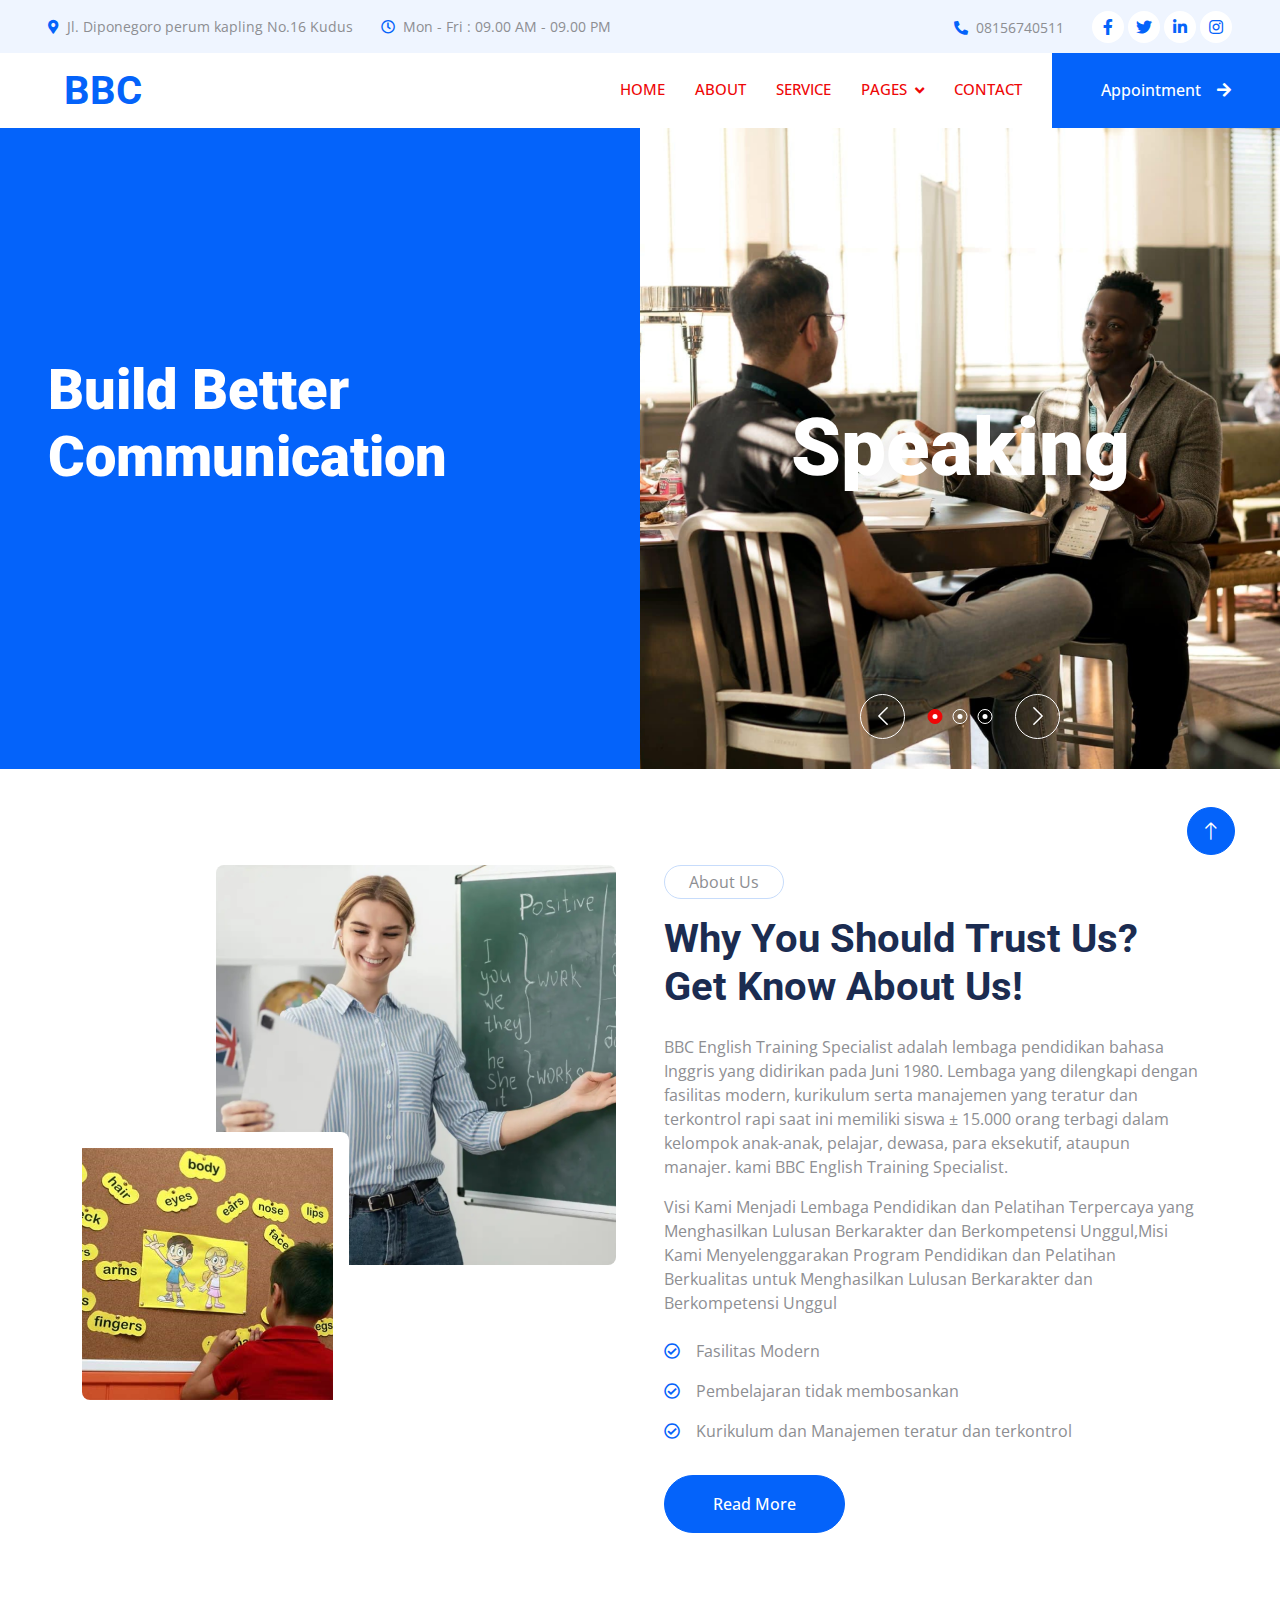
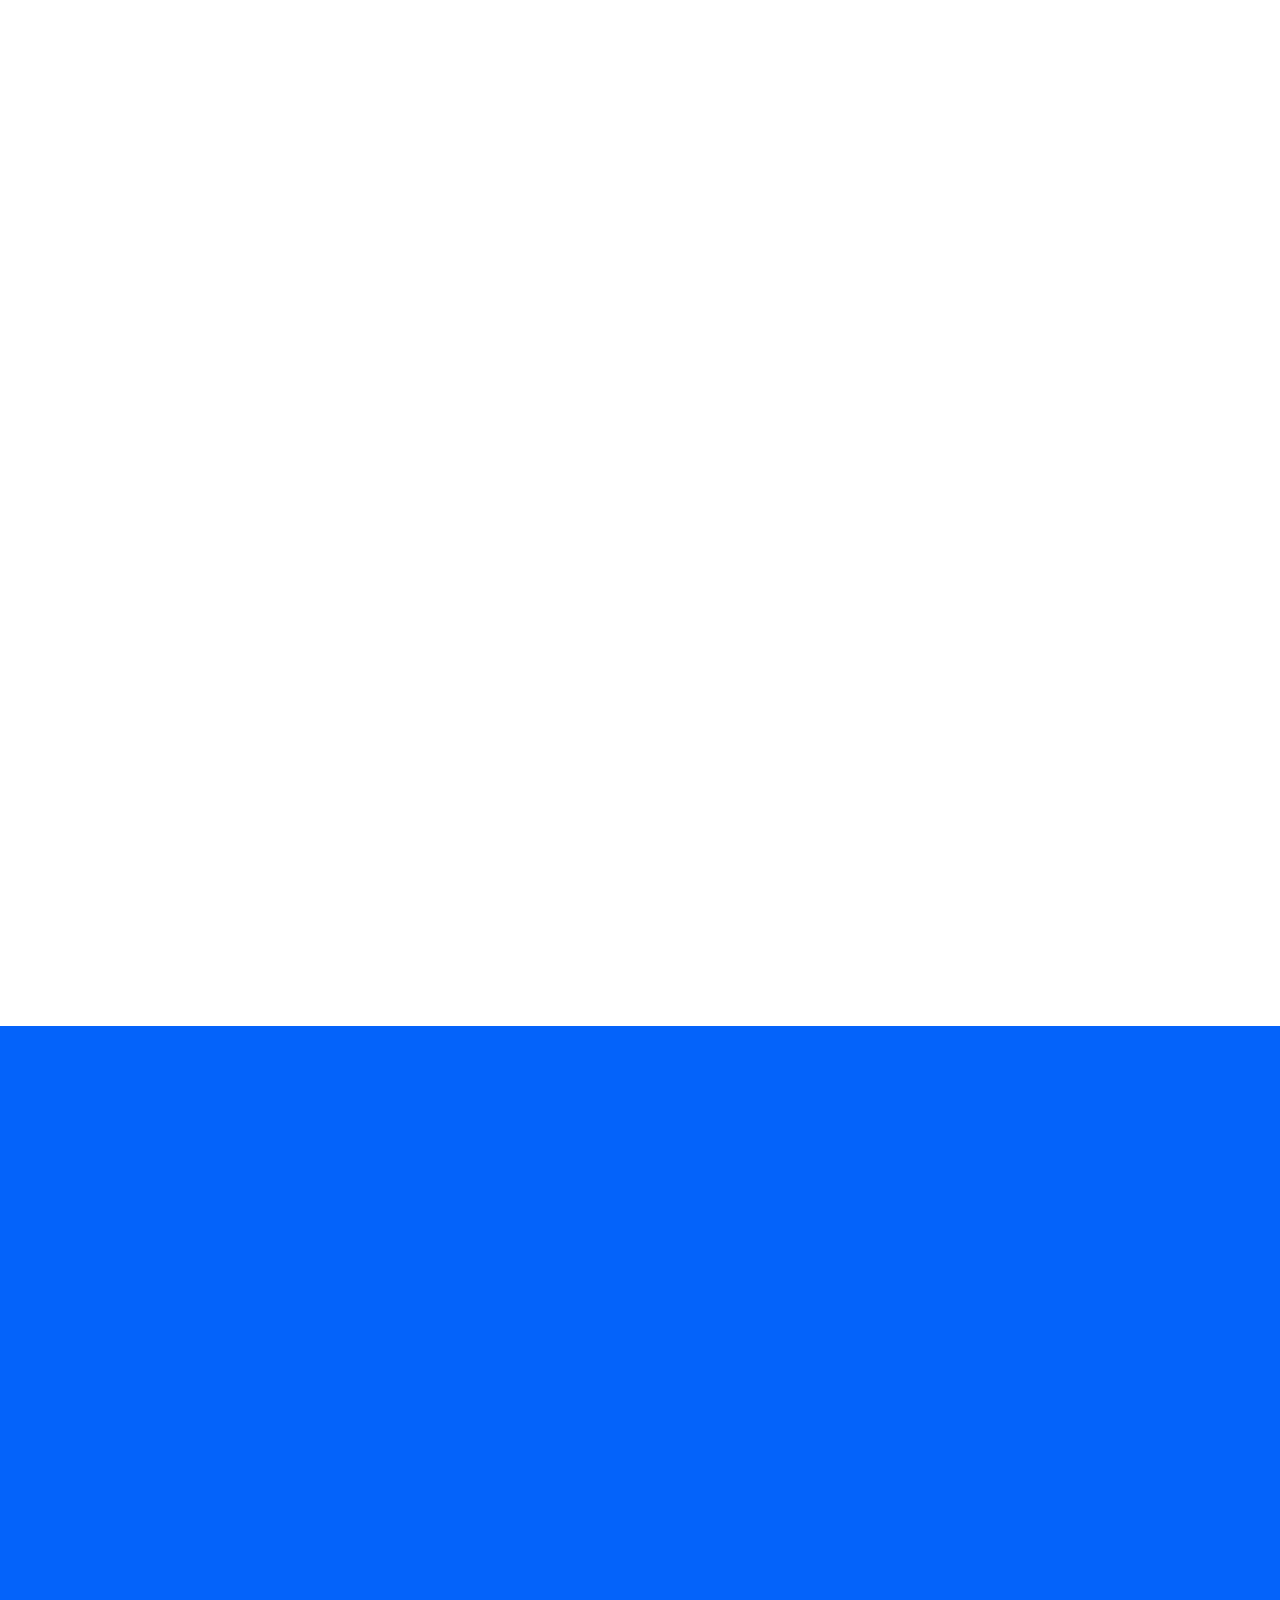
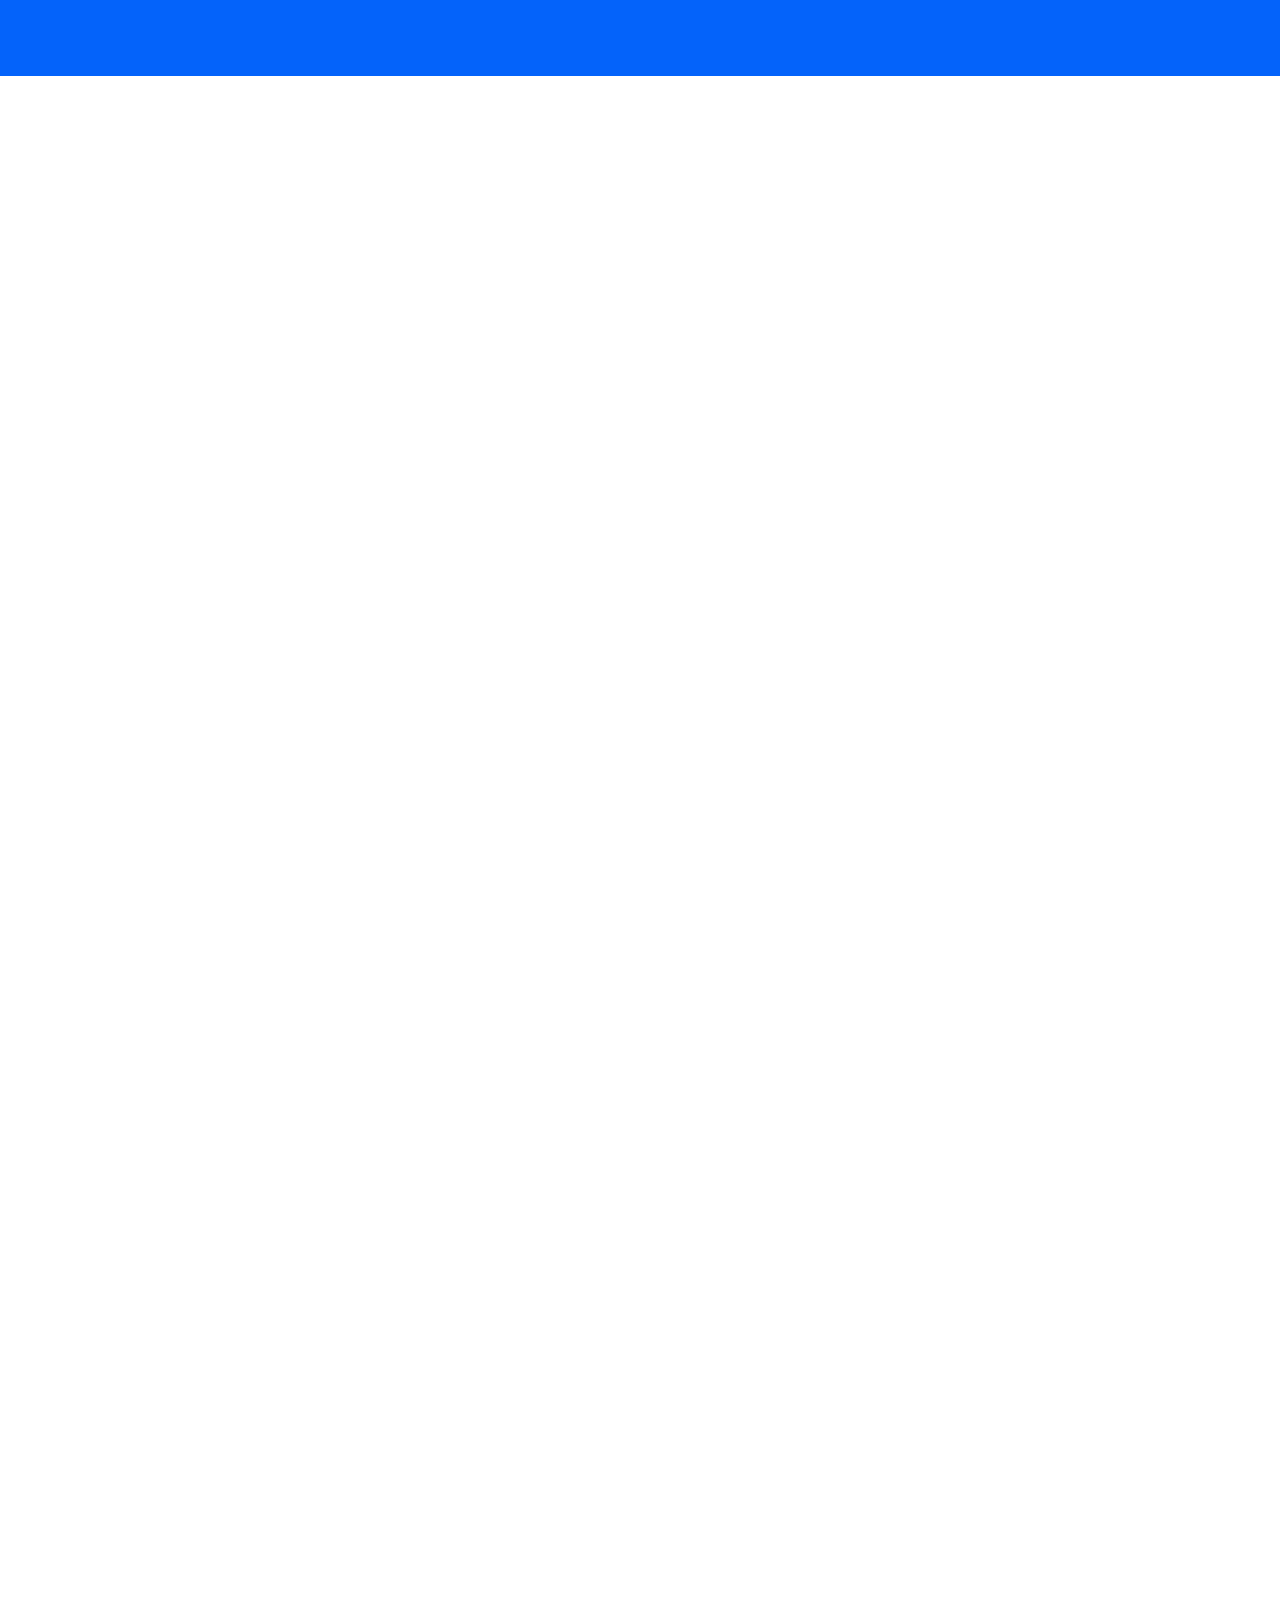
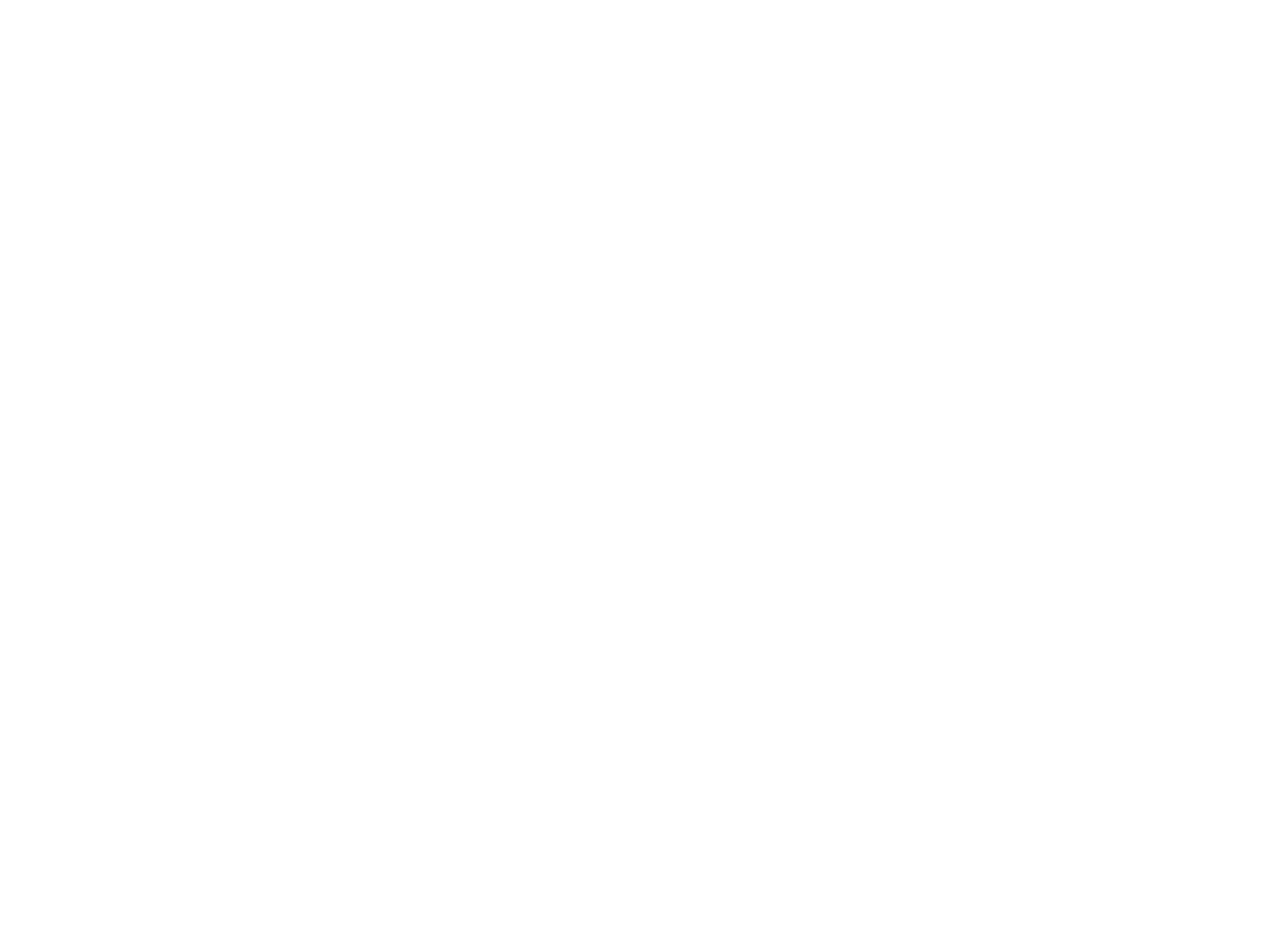
==== bbc_web/index.html @ 3f0baf7c "First commit" ====
<!DOCTYPE html>
<html lang="en">

<head>
    <meta charset="utf-8">
    <title>Klinik - Clinic Website Template</title>
    <meta content="width=device-width, initial-scale=1.0" name="viewport">
    <meta content="" name="keywords">
    <meta content="" name="description">

    <!-- Favicon -->
    <link href="img/favicon.ico" rel="icon">

    <!-- Google Web Fonts -->
    <link rel="preconnect" href="https://fonts.googleapis.com">
    <link rel="preconnect" href="https://fonts.gstatic.com" crossorigin>
    <link href="https://fonts.googleapis.com/css2?family=Open+Sans:wght@400;500&family=Roboto:wght@500;700;900&display=swap" rel="stylesheet"> 

    <!-- Icon Font Stylesheet -->
    <link href="https://cdnjs.cloudflare.com/ajax/libs/font-awesome/5.10.0/css/all.min.css" rel="stylesheet">
    <link href="https://cdn.jsdelivr.net/npm/bootstrap-icons@1.4.1/font/bootstrap-icons.css" rel="stylesheet">

    <!-- Libraries Stylesheet -->
    <link href="lib/animate/animate.min.css" rel="stylesheet">
    <link href="lib/owlcarousel/assets/owl.carousel.min.css" rel="stylesheet">
    <link href="lib/tempusdominus/css/tempusdominus-bootstrap-4.min.css" rel="stylesheet" />

    <!-- Customized Bootstrap Stylesheet -->
    <link href="css/bootstrap.min.css" rel="stylesheet">

    <!-- Template Stylesheet -->
    <link href="css/style.css" rel="stylesheet">
</head>

<body>
    <!-- Spinner Start -->
    <div id="spinner" class="show bg-white position-fixed translate-middle w-100 vh-100 top-50 start-50 d-flex align-items-center justify-content-center">
        <div class="spinner-grow text-primary" style="width: 3rem; height: 3rem;" role="status">
            <span class="sr-only">Loading...</span>
        </div>
    </div>
    <!-- Spinner End -->


    <!-- Topbar Start -->
    <div class="container-fluid bg-light p-0 wow fadeIn" data-wow-delay="0.1s">
        <div class="row gx-0 d-none d-lg-flex">
            <div class="col-lg-7 px-5 text-start">
                <div class="h-100 d-inline-flex align-items-center py-3 me-4">
                    <small class="fa fa-map-marker-alt text-primary me-2"></small>
                    <small>Jl. Diponegoro perum kapling No.16 Kudus</small>
                </div>
                <div class="h-100 d-inline-flex align-items-center py-3">
                    <small class="far fa-clock text-primary me-2"></small>
                    <small>Mon - Fri : 09.00 AM - 09.00 PM</small>
                </div>
            </div>
            <div class="col-lg-5 px-5 text-end">
                <div class="h-100 d-inline-flex align-items-center py-3 me-4">
                    <small class="fa fa-phone-alt text-primary me-2"></small>
                    <small>08156740511</small>
                </div>
                <div class="h-100 d-inline-flex align-items-center">
                    <a class="btn btn-sm-square rounded-circle bg-white text-primary me-1" href=""><i class="fab fa-facebook-f"></i></a>
                    <a class="btn btn-sm-square rounded-circle bg-white text-primary me-1" href=""><i class="fab fa-twitter"></i></a>
                    <a class="btn btn-sm-square rounded-circle bg-white text-primary me-1" href=""><i class="fab fa-linkedin-in"></i></a>
                    <a class="btn btn-sm-square rounded-circle bg-white text-primary me-0" href=""><i class="fab fa-instagram"></i></a>
                </div>
            </div>
        </div>
    </div>
    <!-- Topbar End -->


    <!-- Navbar Start -->
    <nav class="navbar navbar-expand-lg bg-white navbar-light sticky-top p-0 wow fadeIn" data-wow-delay="0.1s">
        <a href="index.html" class="navbar-brand d-flex align-items-center px-4 px-lg-5">
            <h1 class="m-0 text-primary"><i class="far fa- me-3"></i>BBC</h1>
        </a>
        <button type="button" class="navbar-toggler me-4" data-bs-toggle="collapse" data-bs-target="#navbarCollapse">
            <span class="navbar-toggler-icon"></span>
        </button>
        <div class="collapse navbar-collapse" id="navbarCollapse">
            <div class="navbar-nav ms-auto p-4 p-lg-0">
                <a href="index.html" class="nav-item nav-link active">Home</a>
                <a href="about.html" class="nav-item nav-link">About</a>
                <a href="service.html" class="nav-item nav-link">Service</a>
                <div class="nav-item dropdown">
                    <a href="#" class="nav-link dropdown-toggle" data-bs-toggle="dropdown">Pages</a>
                    <div class="dropdown-menu rounded-0 rounded-bottom m-0">
                        <a href="404.html" class="dropdown-item">Anak 7-10 Tahun</a>
                        <a href="404.html" class="dropdown-item">Bahasa Inggris Remaja</a>
                        <a href="404.html" class="dropdown-item">Kelas Percakapan</a>
                        <a href="404.html" class="dropdown-item">Toefl Prediction</a>
                        <a href="404.html" class="dropdown-item">Program Sekolah</a>
                        <a href="404.html" class="dropdown-item">Program Korporat</a>
                    </div>
                </div>
                <a href="contact.html" class="nav-item nav-link">Contact</a>
            </div>
            <a href="" class="btn btn-primary rounded-0 py-4 px-lg-5 d-none d-lg-block">Appointment<i class="fa fa-arrow-right ms-3"></i></a>
        </div>
    </nav>
    <!-- Navbar End -->


    <!-- Header Start -->
    <div class="container-fluid header bg-primary p-0 mb-5">
        <div class="row g-0 align-items-center flex-column-reverse flex-lg-row">
            <div class="col-lg-6 p-5 wow fadeIn" data-wow-delay="0.1s">
                <h1 class="display-4 text-white mb-5">Build Better Communication</h1>
                <div class="row g-4">
                    <div class="col-sm-4">
                        <!-- <div class="border-start border-light ps-4">
                            <h2 class="text-white mb-1" data-toggle="counter-up">123</h2>
                            <p class="text-light mb-0">Expert Doctors</p>
                        </div>
                    </div>
                    <div class="col-sm-4">
                        <div class="border-start border-light ps-4">
                            <h2 class="text-white mb-1" data-toggle="counter-up">1234</h2>
                            <p class="text-light mb-0">Medical Stuff</p>
                        </div>
                    </div>
                    <div class="col-sm-4">
                        <div class="border-start border-light ps-4">
                            <h2 class="text-white mb-1" data-toggle="counter-up">12345</h2>
                            <p class="text-light mb-0">Total Patients</p>
                        </div> -->
                    </div>
                </div>
            </div>
            <div class="col-lg-6 wow fadeIn" data-wow-delay="0.5s">
                <div class="owl-carousel header-carousel">
                    <div class="owl-carousel-item position-relative">
                        <img class="img-fluid" src="img/convertation 1.png" alt="">
                        <div class="owl-carousel-text">
                            <h1 class="display-1 text-white mb-0">Speaking</h1>
                        </div>
                    </div>
                    <div class="owl-carousel-item position-relative">
                        <img class="img-fluid" src="img/listening 1.png" alt="">
                        <div class="owl-carousel-text">
                            <h1 class="display-1 text-white mb-0">Listening</h1>
                        </div>
                    </div>
                    <div class="owl-carousel-item position-relative">
                        <img class="img-fluid" src="img/carousel-3.jpg" alt="">
                        <div class="owl-carousel-text">
                            <h1 class="display-1 text-white mb-0">Pulmonary</h1>
                        </div>
                    </div>
                </div>
            </div>
        </div>
    </div>
    <!-- Header End -->


    <!-- About Start -->
    <div class="container-xxl py-5">
        <div class="container">
            <div class="row g-5">
                <div class="col-lg-6 wow fadeIn" data-wow-delay="0.1s">
                    <div class="d-flex flex-column">
                        <img class="img-fluid rounded w-75 align-self-end" src="img/tentang 11.png" alt="">
                        <img class="img-fluid rounded w-50 bg-white pt-3 pe-3" src="img/tentang 2.png" alt="" style="margin-top: -25%;">
                    </div>
                </div>
                <div class="col-lg-6 wow fadeIn" data-wow-delay="0.5s">
                    <p class="d-inline-block border rounded-pill py-1 px-4">About Us</p>
                    <h1 class="mb-4">Why You Should Trust Us? Get Know About Us!</h1>
                    <p>BBC English Training Specialist adalah lembaga pendidikan bahasa Inggris yang didirikan pada Juni 1980.
                        Lembaga yang dilengkapi dengan fasilitas modern, kurikulum serta manajemen yang teratur dan terkontrol rapi saat ini memiliki siswa ± 15.000 orang terbagi dalam kelompok anak-anak, pelajar, dewasa, para eksekutif, ataupun manajer. kami BBC English Training Specialist.</p>
                    <p class="mb-4">Visi Kami
                        Menjadi Lembaga Pendidikan dan Pelatihan Terpercaya yang Menghasilkan Lulusan Berkarakter dan Berkompetensi Unggul,Misi Kami
                        Menyelenggarakan Program Pendidikan dan Pelatihan Berkualitas untuk Menghasilkan Lulusan Berkarakter dan Berkompetensi Unggul</p>
                    <p><i class="far fa-check-circle text-primary me-3"></i>Fasilitas Modern</p>
                    <p><i class="far fa-check-circle text-primary me-3"></i>Pembelajaran tidak membosankan</p>
                    <p><i class="far fa-check-circle text-primary me-3"></i>Kurikulum dan Manajemen teratur dan terkontrol</p>
                    <a class="btn btn-primary rounded-pill py-3 px-5 mt-3" href="">Read More</a>
                </div>
            </div>
        </div>
    </div>
    <!-- About End -->


    <!-- Service Start -->
    <div class="container-xxl py-5">
        <div class="container">
            <div class="text-center mx-auto mb-5 wow fadeInUp" data-wow-delay="0.1s" style="max-width: 600px;">
                <p class="d-inline-block border rounded-pill py-1 px-4">Services</p>
                <h1>Health Care Solutions</h1>
            </div>
            <div class="row g-4">
                <div class="col-lg-4 col-md-6 wow fadeInUp" data-wow-delay="0.1s">
                    <div class="service-item bg-light rounded h-100 p-5">
                        <div class="d-inline-flex align-items-center justify-content-center bg-white rounded-circle mb-4" style="width: 65px; height: 65px;">
                            <i class="fa fa-heartbeat text-primary fs-4"></i>
                        </div>
                        <h4 class="mb-3">Cardiology</h4>
                        <p class="mb-4">Erat ipsum justo amet duo et elitr dolor, est duo duo eos lorem sed diam stet diam sed stet.</p>
                        <a class="btn" href=""><i class="fa fa-plus text-primary me-3"></i>Read More</a>
                    </div>
                </div>
                <div class="col-lg-4 col-md-6 wow fadeInUp" data-wow-delay="0.3s">
                    <div class="service-item bg-light rounded h-100 p-5">
                        <div class="d-inline-flex align-items-center justify-content-center bg-white rounded-circle mb-4" style="width: 65px; height: 65px;">
                            <i class="fa fa-x-ray text-primary fs-4"></i>
                        </div>
                        <h4 class="mb-3">Pulmonary</h4>
                        <p class="mb-4">Erat ipsum justo amet duo et elitr dolor, est duo duo eos lorem sed diam stet diam sed stet.</p>
                        <a class="btn" href=""><i class="fa fa-plus text-primary me-3"></i>Read More</a>
                    </div>
                </div>
                <div class="col-lg-4 col-md-6 wow fadeInUp" data-wow-delay="0.5s">
                    <div class="service-item bg-light rounded h-100 p-5">
                        <div class="d-inline-flex align-items-center justify-content-center bg-white rounded-circle mb-4" style="width: 65px; height: 65px;">
                            <i class="fa fa-brain text-primary fs-4"></i>
                        </div>
                        <h4 class="mb-3">Neurology</h4>
                        <p class="mb-4">Erat ipsum justo amet duo et elitr dolor, est duo duo eos lorem sed diam stet diam sed stet.</p>
                        <a class="btn" href=""><i class="fa fa-plus text-primary me-3"></i>Read More</a>
                    </div>
                </div>
                <div class="col-lg-4 col-md-6 wow fadeInUp" data-wow-delay="0.1s">
                    <div class="service-item bg-light rounded h-100 p-5">
                        <div class="d-inline-flex align-items-center justify-content-center bg-white rounded-circle mb-4" style="width: 65px; height: 65px;">
                            <i class="fa fa-wheelchair text-primary fs-4"></i>
                        </div>
                        <h4 class="mb-3">Orthopedics</h4>
                        <p class="mb-4">Erat ipsum justo amet duo et elitr dolor, est duo duo eos lorem sed diam stet diam sed stet.</p>
                        <a class="btn" href=""><i class="fa fa-plus text-primary me-3"></i>Read More</a>
                    </div>
                </div>
                <div class="col-lg-4 col-md-6 wow fadeInUp" data-wow-delay="0.3s">
                    <div class="service-item bg-light rounded h-100 p-5">
                        <div class="d-inline-flex align-items-center justify-content-center bg-white rounded-circle mb-4" style="width: 65px; height: 65px;">
                            <i class="fa fa-tooth text-primary fs-4"></i>
                        </div>
                        <h4 class="mb-3">Dental Surgery</h4>
                        <p class="mb-4">Erat ipsum justo amet duo et elitr dolor, est duo duo eos lorem sed diam stet diam sed stet.</p>
                        <a class="btn" href=""><i class="fa fa-plus text-primary me-3"></i>Read More</a>
                    </div>
                </div>
                <div class="col-lg-4 col-md-6 wow fadeInUp" data-wow-delay="0.5s">
                    <div class="service-item bg-light rounded h-100 p-5">
                        <div class="d-inline-flex align-items-center justify-content-center bg-white rounded-circle mb-4" style="width: 65px; height: 65px;">
                            <i class="fa fa-vials text-primary fs-4"></i>
                        </div>
                        <h4 class="mb-3">Laboratory</h4>
                        <p class="mb-4">Erat ipsum justo amet duo et elitr dolor, est duo duo eos lorem sed diam stet diam sed stet.</p>
                        <a class="btn" href=""><i class="fa fa-plus text-primary me-3"></i>Read More</a>
                    </div>
                </div>
            </div>
        </div>
    </div>
    <!-- Service End -->


    <!-- Feature Start -->
    <div class="container-fluid bg-primary overflow-hidden my-5 px-lg-0">
        <div class="container feature px-lg-0">
            <div class="row g-0 mx-lg-0">
                <div class="col-lg-6 feature-text py-5 wow fadeIn" data-wow-delay="0.1s">
                    <div class="p-lg-5 ps-lg-0">
                        <p class="d-inline-block border rounded-pill text-light py-1 px-4">Features</p>
                        <h1 class="text-white mb-4">Kenapa Harus BBC?</h1>
                        <p class="text-white mb-4 pb-2">Berpengalaman lebih dari 43 tahun
                            Lembaga Kursus pertama terakreditasi (No. 001/SKEP/STS/AKR/BAN-PNF/I/2009)
                            Kurikulum inovatif sesuai perkembangan teknologi
                            Kelas kecil dan privat
                            Guru-guru profesional
                            Bisa belajar offline dan online
                            Suasana belajar nyaman dan menyenangkan
                            Belajar dengan metode E.S.A.
                            Fokus pada pengembangan keterampilan berbahasa Inggris
                            Cabang-cabang di lokasi strategis</p>
                        <div class="row g-4">
                            <div class="col-6">
                                <div class="d-flex align-items-center">
                                    <div class="d-flex flex-shrink-0 align-items-center justify-content-center rounded-circle bg-light" style="width: 55px; height: 55px;">
                                        <i class="fa fa-user-md text-primary"></i>
                                    </div>
                                    <div class="ms-4">
                                        <p class="text-white mb-2">Experience</p>
                                        <h5 class="text-white mb-0">Doctors</h5>
                                    </div>
                                </div>
                            </div>
                            <div class="col-6">
                                <div class="d-flex align-items-center">
                                    <div class="d-flex flex-shrink-0 align-items-center justify-content-center rounded-circle bg-light" style="width: 55px; height: 55px;">
                                        <i class="fa fa-check text-primary"></i>
                                    </div>
                                    <div class="ms-4">
                                        <p class="text-white mb-2">Quality</p>
                                        <h5 class="text-white mb-0">Services</h5>
                                    </div>
                                </div>
                            </div>
                            <div class="col-6">
                                <div class="d-flex align-items-center">
                                    <div class="d-flex flex-shrink-0 align-items-center justify-content-center rounded-circle bg-light" style="width: 55px; height: 55px;">
                                        <i class="fa fa-comment-medical text-primary"></i>
                                    </div>
                                    <div class="ms-4">
                                        <p class="text-white mb-2">Positive</p>
                                        <h5 class="text-white mb-0">Consultation</h5>
                                    </div>
                                </div>
                            </div>
                            <div class="col-6">
                                <div class="d-flex align-items-center">
                                    <div class="d-flex flex-shrink-0 align-items-center justify-content-center rounded-circle bg-light" style="width: 55px; height: 55px;">
                                        <i class="fa fa-headphones text-primary"></i>
                                    </div>
                                    <div class="ms-4">
                                        <p class="text-white mb-2">24 Hours</p>
                                        <h5 class="text-white mb-0">Support</h5>
                                    </div>
                                </div>
                            </div>
                        </div>
                    </div>
                </div>
                <div class="col-lg-6 pe-lg-0 wow fadeIn" data-wow-delay="0.5s" style="min-height: 400px;">
                    <div class="position-relative h-100">
                        <img class="position-absolute img-fluid w-100 h-100" src="img/feature.jpg" style="object-fit: cover;" alt="">
                    </div>
                </div>
            </div>
        </div>
    </div>
    <!-- Feature End -->


    <!-- Team Start -->
    <div class="container-xxl py-5">
        <div class="container">
            <div class="text-center mx-auto mb-5 wow fadeInUp" data-wow-delay="0.1s" style="max-width: 600px;">
                <p class="d-inline-block border rounded-pill py-1 px-4">Doctors</p>
                <h1>Our Experience Doctors</h1>
            </div>
            <div class="row g-4">
                <div class="col-lg-3 col-md-6 wow fadeInUp" data-wow-delay="0.1s">
                    <div class="team-item position-relative rounded overflow-hidden">
                        <div class="overflow-hidden">
                            <img class="img-fluid" src="img/team-1.jpg" alt="">
                        </div>
                        <div class="team-text bg-light text-center p-4">
                            <h5>Doctor Name</h5>
                            <p class="text-primary">Department</p>
                            <div class="team-social text-center">
                                <a class="btn btn-square" href=""><i class="fab fa-facebook-f"></i></a>
                                <a class="btn btn-square" href=""><i class="fab fa-twitter"></i></a>
                                <a class="btn btn-square" href=""><i class="fab fa-instagram"></i></a>
                            </div>
                        </div>
                    </div>
                </div>
                <div class="col-lg-3 col-md-6 wow fadeInUp" data-wow-delay="0.3s">
                    <div class="team-item position-relative rounded overflow-hidden">
                        <div class="overflow-hidden">
                            <img class="img-fluid" src="img/team-2.jpg" alt="">
                        </div>
                        <div class="team-text bg-light text-center p-4">
                            <h5>Doctor Name</h5>
                            <p class="text-primary">Department</p>
                            <div class="team-social text-center">
                                <a class="btn btn-square" href=""><i class="fab fa-facebook-f"></i></a>
                                <a class="btn btn-square" href=""><i class="fab fa-twitter"></i></a>
                                <a class="btn btn-square" href=""><i class="fab fa-instagram"></i></a>
                            </div>
                        </div>
                    </div>
                </div>
                <div class="col-lg-3 col-md-6 wow fadeInUp" data-wow-delay="0.5s">
                    <div class="team-item position-relative rounded overflow-hidden">
                        <div class="overflow-hidden">
                            <img class="img-fluid" src="img/team-3.jpg" alt="">
                        </div>
                        <div class="team-text bg-light text-center p-4">
                            <h5>Doctor Name</h5>
                            <p class="text-primary">Department</p>
                            <div class="team-social text-center">
                                <a class="btn btn-square" href=""><i class="fab fa-facebook-f"></i></a>
                                <a class="btn btn-square" href=""><i class="fab fa-twitter"></i></a>
                                <a class="btn btn-square" href=""><i class="fab fa-instagram"></i></a>
                            </div>
                        </div>
                    </div>
                </div>
                <div class="col-lg-3 col-md-6 wow fadeInUp" data-wow-delay="0.7s">
                    <div class="team-item position-relative rounded overflow-hidden">
                        <div class="overflow-hidden">
                            <img class="img-fluid" src="img/team-4.jpg" alt="">
                        </div>
                        <div class="team-text bg-light text-center p-4">
                            <h5>Doctor Name</h5>
                            <p class="text-primary">Department</p>
                            <div class="team-social text-center">
                                <a class="btn btn-square" href=""><i class="fab fa-facebook-f"></i></a>
                                <a class="btn btn-square" href=""><i class="fab fa-twitter"></i></a>
                                <a class="btn btn-square" href=""><i class="fab fa-instagram"></i></a>
                            </div>
                        </div>
                    </div>
                </div>
            </div>
        </div>
    </div>
    <!-- Team End -->


    <!-- Appointment Start -->
    <div class="container-xxl py-5">    
        <div class="container">
            <div class="row g-5">
                <div class="col-lg-6 wow fadeInUp" data-wow-delay="0.1s">
                    <p class="d-inline-block border rounded-pill py-1 px-4">Appointment</p>
                    <h1 class="mb-4">Make An Appointment To Visit Our Doctor</h1>
                    <p class="mb-4">Tempor erat elitr rebum at clita. Diam dolor diam ipsum sit. Aliqu diam amet diam et eos. Clita erat ipsum et lorem et sit, sed stet lorem sit clita duo justo magna dolore erat amet</p>
                    <div class="bg-light rounded d-flex align-items-center p-5 mb-4">
                        <div class="d-flex flex-shrink-0 align-items-center justify-content-center rounded-circle bg-white" style="width: 55px; height: 55px;">
                            <i class="fa fa-phone-alt text-primary"></i>
                        </div>
                        <div class="ms-4">
                            <p class="mb-2">Call Us Now</p>
                            <h5 class="mb-0">+012 345 6789</h5>
                        </div>
                    </div>
                    <div class="bg-light rounded d-flex align-items-center p-5">
                        <div class="d-flex flex-shrink-0 align-items-center justify-content-center rounded-circle bg-white" style="width: 55px; height: 55px;">
                            <i class="fa fa-envelope-open text-primary"></i>
                        </div>
                        <div class="ms-4">
                            <p class="mb-2">Mail Us Now</p>
                            <h5 class="mb-0">info@example.com</h5>
                        </div>
                    </div>
                </div>
                <div class="col-lg-6 wow fadeInUp" data-wow-delay="0.5s">
                    <div class="bg-light rounded h-100 d-flex align-items-center p-5">
                        <form>
                            <div class="row g-3">
                                <div class="col-12 col-sm-6">
                                    <input type="text" class="form-control border-0" placeholder="Your Name" style="height: 55px;">
                                </div>
                                <div class="col-12 col-sm-6">
                                    <input type="email" class="form-control border-0" placeholder="Your Email" style="height: 55px;">
                                </div>
                                <div class="col-12 col-sm-6">
                                    <input type="text" class="form-control border-0" placeholder="Your Mobile" style="height: 55px;">
                                </div>
                                <div class="col-12 col-sm-6">
                                    <select class="form-select border-0" style="height: 55px;">
                                        <option selected>Choose Doctor</option>
                                        <option value="1">Doctor 1</option>
                                        <option value="2">Doctor 2</option>
                                        <option value="3">Doctor 3</option>
                                    </select>
                                </div>
                                <div class="col-12 col-sm-6">
                                    <div class="date" id="date" data-target-input="nearest">
                                        <input type="text"
                                            class="form-control border-0 datetimepicker-input"
                                            placeholder="Choose Date" data-target="#date" data-toggle="datetimepicker" style="height: 55px;">
                                    </div>
                                </div>
                                <div class="col-12 col-sm-6">
                                    <div class="time" id="time" data-target-input="nearest">
                                        <input type="text"
                                            class="form-control border-0 datetimepicker-input"
                                            placeholder="Choose Date" data-target="#time" data-toggle="datetimepicker" style="height: 55px;">
                                    </div>
                                </div>
                                <div class="col-12">
                                    <textarea class="form-control border-0" rows="5" placeholder="Describe your problem"></textarea>
                                </div>
                                <div class="col-12">
                                    <button class="btn btn-primary w-100 py-3" type="submit">Book Appointment</button>
                                </div>
                            </div>
                        </form>
                    </div>
                </div>
            </div>
        </div>
    </div>
    <!-- Appointment End -->


    <!-- Testimonial Start -->
    <div class="container-xxl py-5">
        <div class="container">
            <div class="text-center mx-auto mb-5 wow fadeInUp" data-wow-delay="0.1s" style="max-width: 600px;">
                <p class="d-inline-block border rounded-pill py-1 px-4">Testimonial</p>
                <h1>What Say Our Patients!</h1>
            </div>
            <div class="owl-carousel testimonial-carousel wow fadeInUp" data-wow-delay="0.1s">
                <div class="testimonial-item text-center">
                    <img class="img-fluid bg-light rounded-circle p-2 mx-auto mb-4" src="img/testimonial-1.jpg" style="width: 100px; height: 100px;">
                    <div class="testimonial-text rounded text-center p-4">
                        <p>BBC TOP,setelah mengikuti program English Conversation,Saya merasa lebih confidance untuk berkomunikasi dengan klien luar negeri. Materi yang diajarkan inovatif dan mempermudah slow learner seperti saya untuk cepat paham. Teachernya juga asik,servicenya ramah, sukses teru BBC!</p>
                        <h5 class="mb-1">Susi Susanti</h5>
                        <span class="fst-italic">CEO</span>
                    </div>
                </div>
                <div class="testimonial-item text-center">
                    <img class="img-fluid bg-light rounded-circle p-2 mx-auto mb-4" src="img/testimonial-2.jpg" style="width: 100px; height: 100px;">
                    <div class="testimonial-text rounded text-center p-4">
                        <p>Disini saya dapat mengembangkan keahlian dalam berbahasa inggris. Sering membuat event-event yang keren dengan tujuan menampilkan siswa/i yang berkompeten dalam bahasa Inggris. Semoga BBC selalu terdepan!!!.</p>
                        <h5 class="mb-1">Imam Suaiman</h5>
                        <span class="fst-italic">Mahasiswa</span>
                    </div>
                </div>
                <div class="testimonial-item text-center">
                    <img class="img-fluid bg-light rounded-circle p-2 mx-auto mb-4" src="img/testimonial-3.jpg" style="width: 100px; height: 100px;">
                    <div class="testimonial-text rounded text-center p-4">
                        <p>I think BBC is very good! It makes me more intelligence to speak English. I have been learning here for 5 years, so I feel more confidence when speaking English. The teachers are always be patient to teach me. Cara pengajarannya sangat cocok untuk anak seusia saya. I like studying English in BBC-ETS.</p>
                        <h5 class="mb-1">Patient Name</h5>
                        <span class="fst-italic">Profession</span>
                    </div>
                </div>
            </div>
        </div>
    </div>
    <!-- Testimonial End -->


    <!-- Footer Start -->
    <div class="container-fluid bg-dark text-light footer mt-5 pt-5 wow fadeIn" data-wow-delay="0.1s">
        <div class="container py-5">
            <div class="row g-5">
                <div class="col-lg-3 col-md-6">
                    <h5 class="text-light mb-4">Address</h5>
                    <p class="mb-2"><i class="fa fa-map-marker-alt me-3"></i>123 Street, New York, USA</p>
                    <p class="mb-2"><i class="fa fa-phone-alt me-3"></i>+012 345 67890</p>
                    <p class="mb-2"><i class="fa fa-envelope me-3"></i>info@example.com</p>
                    <div class="d-flex pt-2">
                        <a class="btn btn-outline-light btn-social rounded-circle" href=""><i class="fab fa-twitter"></i></a>
                        <a class="btn btn-outline-light btn-social rounded-circle" href=""><i class="fab fa-facebook-f"></i></a>
                        <a class="btn btn-outline-light btn-social rounded-circle" href=""><i class="fab fa-youtube"></i></a>
                        <a class="btn btn-outline-light btn-social rounded-circle" href=""><i class="fab fa-linkedin-in"></i></a>
                    </div>
                </div>
                <div class="col-lg-3 col-md-6">
                    <h5 class="text-light mb-4">Services</h5>
                    <a class="btn btn-link" href="">Cardiology</a>
                    <a class="btn btn-link" href="">Pulmonary</a>
                    <a class="btn btn-link" href="">Neurology</a>
                    <a class="btn btn-link" href="">Orthopedics</a>
                    <a class="btn btn-link" href="">Laboratory</a>
                </div>
                <div class="col-lg-3 col-md-6">
                    <h5 class="text-light mb-4">Quick Links</h5>
                    <a class="btn btn-link" href="">About Us</a>
                    <a class="btn btn-link" href="">Contact Us</a>
                    <a class="btn btn-link" href="">Our Services</a>
                    <a class="btn btn-link" href="">Terms & Condition</a>
                    <a class="btn btn-link" href="">Support</a>
                </div>
                <div class="col-lg-3 col-md-6">
                    <h5 class="text-light mb-4">Newsletter</h5>
                    <p>Dolor amet sit justo amet elitr clita ipsum elitr est.</p>
                    <div class="position-relative mx-auto" style="max-width: 400px;">
                        <input class="form-control border-0 w-100 py-3 ps-4 pe-5" type="text" placeholder="Your email">
                        <button type="button" class="btn btn-primary py-2 position-absolute top-0 end-0 mt-2 me-2">SignUp</button>
                    </div>
                </div>
            </div>
        </div>
        <div class="container">
            <div class="copyright">
                <div class="row">
                    <div class="col-md-6 text-center text-md-start mb-3 mb-md-0">
                        &copy; <a class="border-bottom" href="#">Your Site Name</a>, All Right Reserved.
                    </div>
                    <div class="col-md-6 text-center text-md-end">
                        <!--/*** This template is free as long as you keep the footer author’s credit link/attribution link/backlink. If you'd like to use the template without the footer author’s credit link/attribution link/backlink, you can purchase the Credit Removal License from "https://htmlcodex.com/credit-removal". Thank you for your support. ***/-->
                        Designed By <a class="border-bottom" href="https://htmlcodex.com">HTML Codex</a>
                    </div>
                </div>
            </div>
        </div>
    </div>
    <!-- Footer End -->


    <!-- Back to Top -->
    <a href="#" class="btn btn-lg btn-primary btn-lg-square rounded-circle back-to-top"><i class="bi bi-arrow-up"></i></a>


    <!-- JavaScript Libraries -->
    <script src="https://code.jquery.com/jquery-3.4.1.min.js"></script>
    <script src="https://cdn.jsdelivr.net/npm/bootstrap@5.0.0/dist/js/bootstrap.bundle.min.js"></script>
    <script src="lib/wow/wow.min.js"></script>
    <script src="lib/easing/easing.min.js"></script>
    <script src="lib/waypoints/waypoints.min.js"></script>
    <script src="lib/counterup/counterup.min.js"></script>
    <script src="lib/owlcarousel/owl.carousel.min.js"></script>
    <script src="lib/tempusdominus/js/moment.min.js"></script>
    <script src="lib/tempusdominus/js/moment-timezone.min.js"></script>
    <script src="lib/tempusdominus/js/tempusdominus-bootstrap-4.min.js"></script>

    <!-- Template Javascript -->
    <script src="js/main.js"></script>
</body>

</html>
---- bbc_web/css/style.css ----
/********** Template CSS **********/
:root {
    --primary: #ee0707;
    --light: #EFF5FF;
    --dark: #ee0707;
}

.fw-medium {
    font-weight: 500 !important;
}

.fw-bold {
    font-weight: 700 !important;
}

.fw-black {
    font-weight: 900 !important;
}

.back-to-top {
    position: fixed;
    display: none;
    right: 45px;
    bottom: 45px;
    z-index: 99;
}


/*** Spinner ***/
#spinner {
    opacity: 0;
    visibility: hidden;
    transition: opacity .5s ease-out, visibility 0s linear .5s;
    z-index: 99999;
}

#spinner.show {
    transition: opacity .5s ease-out, visibility 0s linear 0s;
    visibility: visible;
    opacity: 1;
}


/*** Button ***/
.btn {
    font-weight: 500;
    transition: .5s;
}

.btn.btn-primary,
.btn.btn-secondary {
    color: #FFFFFF;
}

.btn-square {
    width: 38px;
    height: 38px;
}

.btn-sm-square {
    width: 32px;
    height: 32px;
}

.btn-lg-square {
    width: 48px;
    height: 48px;
}

.btn-square,
.btn-sm-square,
.btn-lg-square {
    padding: 0;
    display: flex;
    align-items: center;
    justify-content: center;
    font-weight: normal;
}


/*** Navbar ***/
.navbar .dropdown-toggle::after {
    border: none;
    content: "\f107";
    font-family: "Font Awesome 5 Free";
    font-weight: 900;
    vertical-align: middle;
    margin-left: 8px;
}

.navbar .navbar-nav .nav-link {
    margin-right: 30px;
    padding: 25px 0;
    color: #FFFFFF;
    font-size: 15px;
    font-weight: 500;
    text-transform: uppercase;
    outline: none;
}

.navbar .navbar-nav .nav-link:hover,
.navbar .navbar-nav .nav-link.active {
    color: var(--primary);
}

@media (max-width: 991.98px) {
    .navbar .navbar-nav .nav-link  {
        margin-right: 0;
        padding: 10px 0;
    }

    .navbar .navbar-nav {
        border-top: 1px solid #EEEEEE;
    }
}

.navbar .navbar-brand,
.navbar a.btn {
    height: 75px;
}

.navbar .navbar-nav .nav-link {
    color: var(--dark);
    font-weight: 500;
}

.navbar.sticky-top {
    top: -100px;
    transition: .5s;
}

@media (min-width: 992px) {
    .navbar .nav-item .dropdown-menu {
        display: block;
        border: none;
        margin-top: 0;
        top: 150%;
        opacity: 0;
        visibility: hidden;
        transition: .5s;
    }

    .navbar .nav-item:hover .dropdown-menu {
        top: 100%;
        visibility: visible;
        transition: .5s;
        opacity: 1;
    }
}


/*** Header ***/
.header-carousel .owl-carousel-text {
    position: absolute;
    width: 100%;
    height: 100%;
    padding: 3rem;
    top: 0;
    left: 0;
    display: flex;
    align-items: center;
    justify-content: center;
    text-shadow: 0 0 30px rgba(0, 0, 0, .1);
}

.header-carousel .owl-nav {
    position: absolute;
    width: 200px;
    height: 45px;
    bottom: 30px;
    left: 50%;
    transform: translateX(-50%);
    display: flex;
    justify-content: space-between;
}

.header-carousel .owl-nav .owl-prev,
.header-carousel .owl-nav .owl-next {
    width: 45px;
    height: 45px;
    display: flex;
    align-items: center;
    justify-content: center;
    color: #FFFFFF;
    background: transparent;
    border: 1px solid #FFFFFF;
    border-radius: 45px;
    font-size: 22px;
    transition: .5s;
}

.header-carousel .owl-nav .owl-prev:hover,
.header-carousel .owl-nav .owl-next:hover {
    background: var(--primary);
    border-color: var(--primary);
}

.header-carousel .owl-dots {
    position: absolute;
    height: 45px;
    bottom: 30px;
    left: 50%;
    transform: translateX(-50%);
    display: flex;
    align-items: center;
    justify-content: center;
}

.header-carousel .owl-dot {
    position: relative;
    display: inline-block;
    margin: 0 5px;
    width: 15px;
    height: 15px;
    background: transparent;
    border: 1px solid #FFFFFF;
    border-radius: 15px;
    transition: .5s;
}

.header-carousel .owl-dot::after {
    position: absolute;
    content: "";
    width: 5px;
    height: 5px;
    top: 4px;
    left: 4px;
    background: #FFFFFF;
    border-radius: 5px;
}

.header-carousel .owl-dot.active {
    background: var(--primary);
    border-color: var(--primary);
}

.page-header {
    background: url(../img/header-page.jpg) top center no-repeat;
    background-size: cover;
    text-shadow: 0 0 30px rgba(0, 0, 0, .1);
}

.breadcrumb-item + .breadcrumb-item::before {
    color: var(--light);
}


/*** Service ***/
.service-item {
    transition: .5s;
}

.service-item:hover {
    margin-top: -10px;
    box-shadow: 0 .5rem 1.5rem rgba(0, 0, 0, .08);
}

.service-item .btn {
    width: 40px;
    height: 40px;
    display: inline-flex;
    align-items: center;
    background: #FFFFFF;
    border-radius: 40px;
    white-space: nowrap;
    overflow: hidden;
    transition: .5s;
}

.service-item:hover .btn {
    width: 140px;
}


/*** Feature ***/
@media (min-width: 992px) {
    .container.feature {
        max-width: 100% !important;
    }

    .feature-text  {
        padding-left: calc(((100% - 960px) / 2) + .75rem);
    }
}

@media (min-width: 1200px) {
    .feature-text  {
        padding-left: calc(((100% - 1140px) / 2) + .75rem);
    }
}

@media (min-width: 1400px) {
    .feature-text  {
        padding-left: calc(((100% - 1320px) / 2) + .75rem);
    }
}


/*** Team ***/
.team-item img {
    position: relative;
    top: 0;
    transition: .5s;
}

.team-item:hover img {
    top: -30px;
}

.team-item .team-text {
    position: relative;
    height: 100px;
    transition: .5s;
}

.team-item:hover .team-text {
    margin-top: -60px;
    height: 160px;
}

.team-item .team-text .team-social {
    opacity: 0;
    transition: .5s;
}

.team-item:hover .team-text .team-social {
    opacity: 1;
}

.team-item .team-social .btn {
    display: inline-flex;
    color: var(--primary);
    background: #FFFFFF;
    border-radius: 40px;
}

.team-item .team-social .btn:hover {
    color: #FFFFFF;
    background: var(--primary);
}


/*** Appointment ***/
.bootstrap-datetimepicker-widget.bottom {
    top: auto !important;
}

.bootstrap-datetimepicker-widget .table * {
    border-bottom-width: 0px;
}

.bootstrap-datetimepicker-widget .table th {
    font-weight: 500;
}

.bootstrap-datetimepicker-widget.dropdown-menu {
    padding: 10px;
    border-radius: 2px;
}

.bootstrap-datetimepicker-widget table td.active,
.bootstrap-datetimepicker-widget table td.active:hover {
    background: var(--primary);
}

.bootstrap-datetimepicker-widget table td.today::before {
    border-bottom-color: var(--primary);
}


/*** Testimonial ***/
.testimonial-carousel::before {
    position: absolute;
    content: "";
    top: 0;
    left: 0;
    height: 100%;
    width: 0;
    background: linear-gradient(to right, rgba(255, 255, 255, 1) 0%, rgba(255, 255, 255, 0) 100%);
    z-index: 1;
}

.testimonial-carousel::after {
    position: absolute;
    content: "";
    top: 0;
    right: 0;
    height: 100%;
    width: 0;
    background: linear-gradient(to left, rgba(255, 255, 255, 1) 0%, rgba(255, 255, 255, 0) 100%);
    z-index: 1;
}

@media (min-width: 768px) {
    .testimonial-carousel::before,
    .testimonial-carousel::after {
        width: 200px;
    }
}

@media (min-width: 992px) {
    .testimonial-carousel::before,
    .testimonial-carousel::after {
        width: 300px;
    }
}

.testimonial-carousel .owl-item .testimonial-text {
    background: var(--light);
    transform: scale(.8);
    transition: .5s;
}

.testimonial-carousel .owl-item.center .testimonial-text {
    background: var(--primary);
    transform: scale(1);
}

.testimonial-carousel .owl-item .testimonial-text *,
.testimonial-carousel .owl-item .testimonial-item img {
    transition: .5s;
}

.testimonial-carousel .owl-item.center .testimonial-text * {
    color: var(--light) !important;
}

.testimonial-carousel .owl-item.center .testimonial-item img {
    background: var(--primary) !important;
} 

.testimonial-carousel .owl-nav {
    position: absolute;
    width: 350px;
    top: 15px;
    left: 50%;
    transform: translateX(-50%);
    display: flex;
    justify-content: space-between;
    opacity: 0;
    transition: .5s;
    z-index: 1;
}

.testimonial-carousel:hover .owl-nav {
    width: 300px;
    opacity: 1;
}

.testimonial-carousel .owl-nav .owl-prev,
.testimonial-carousel .owl-nav .owl-next {
    position: relative;
    color: var(--primary);
    font-size: 45px;
    transition: .5s;
}

.testimonial-carousel .owl-nav .owl-prev:hover,
.testimonial-carousel .owl-nav .owl-next:hover {
    color: var(--dark);
}


/*** Footer ***/
.footer .btn.btn-social {
    margin-right: 5px;
    width: 35px;
    height: 35px;
    display: flex;
    align-items: center;
    justify-content: center;
    color: var(--light);
    border: 1px solid #FFFFFF;
    transition: .3s;
}

.footer .btn.btn-social:hover {
    color: var(--primary);
}

.footer .btn.btn-link {
    display: block;
    margin-bottom: 5px;
    padding: 0;
    text-align: left;
    color: #FFFFFF;
    font-size: 15px;
    font-weight: normal;
    text-transform: capitalize;
    transition: .3s;
}

.footer .btn.btn-link::before {
    position: relative;
    content: "\f105";
    font-family: "Font Awesome 5 Free";
    font-weight: 900;
    margin-right: 10px;
}

.footer .btn.btn-link:hover {
    color: var(--primary);
    letter-spacing: 1px;
    box-shadow: none;
}

.footer .copyright {
    padding: 25px 0;
    font-size: 15px;
    border-top: 1px solid rgba(256, 256, 256, .1);
}

.footer .copyright a {
    color: var(--light);
}

.footer .copyright a:hover {
    color: var(--primary);
}
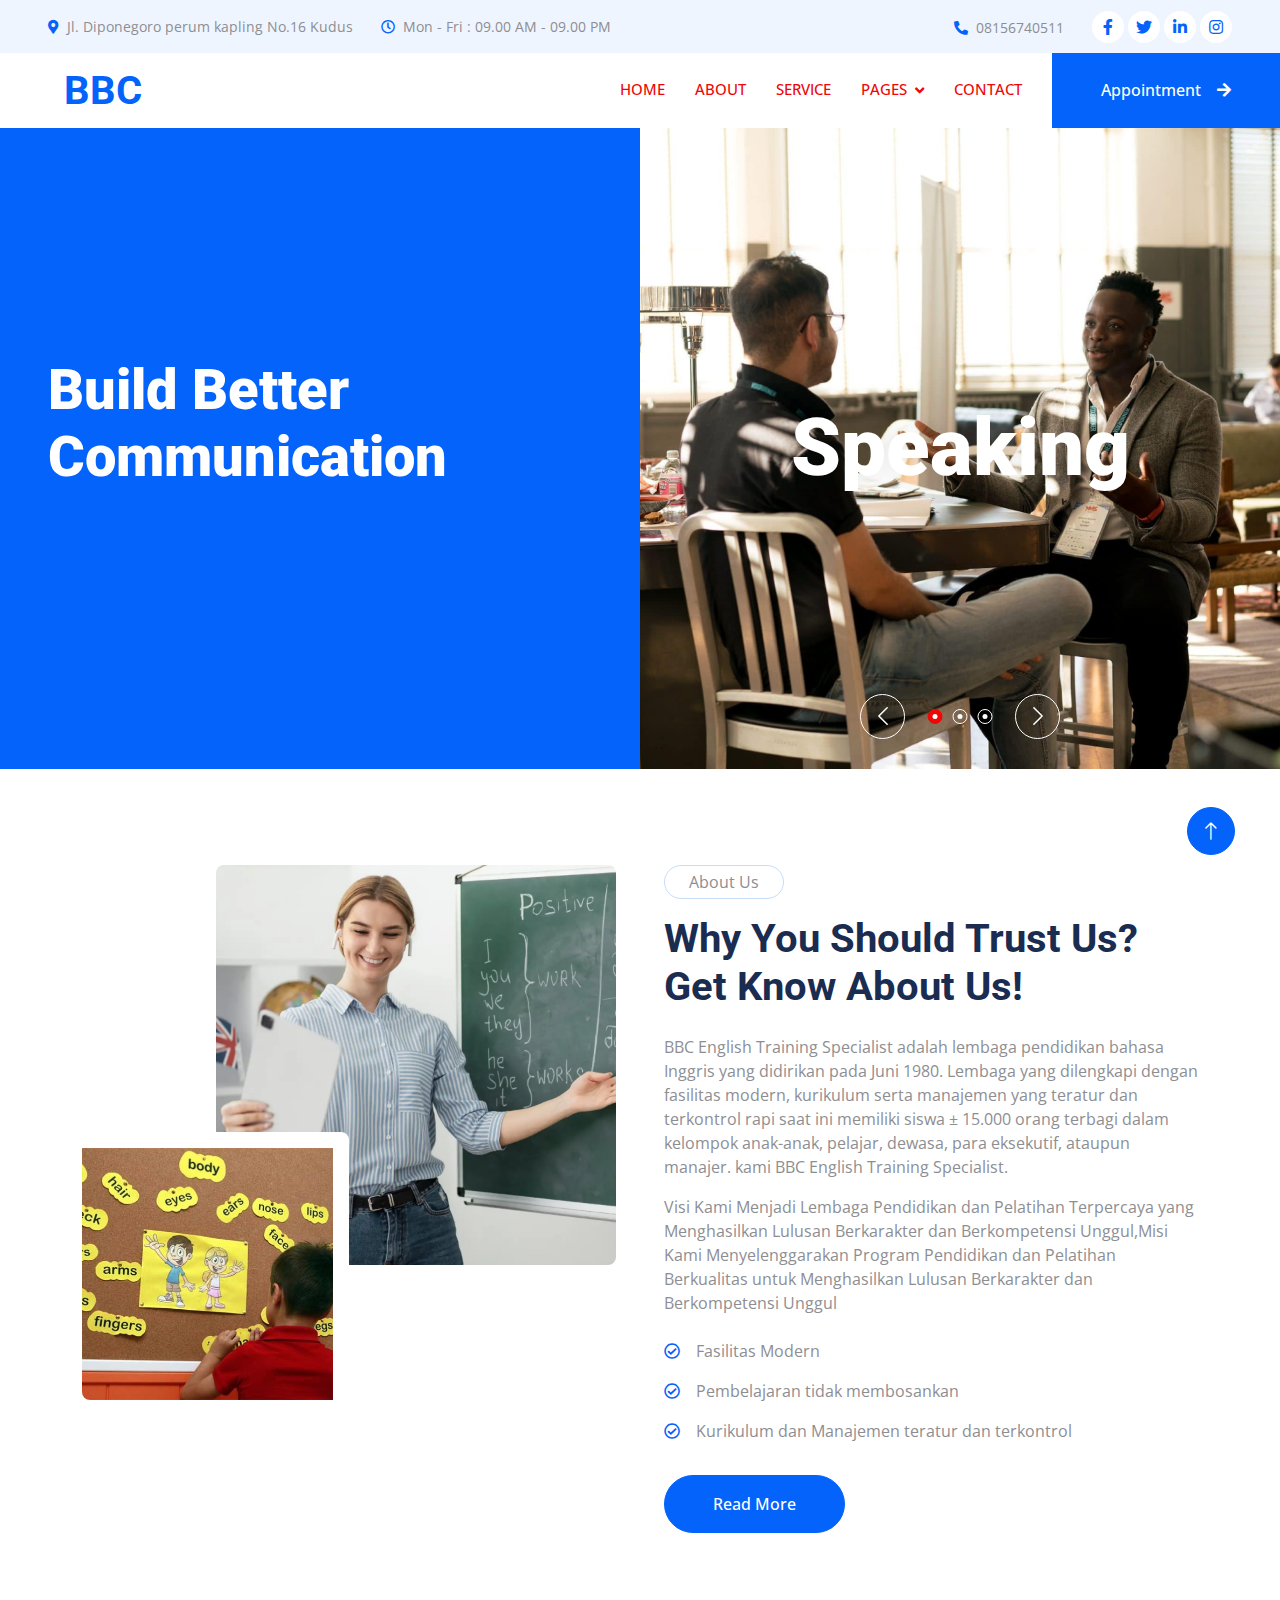
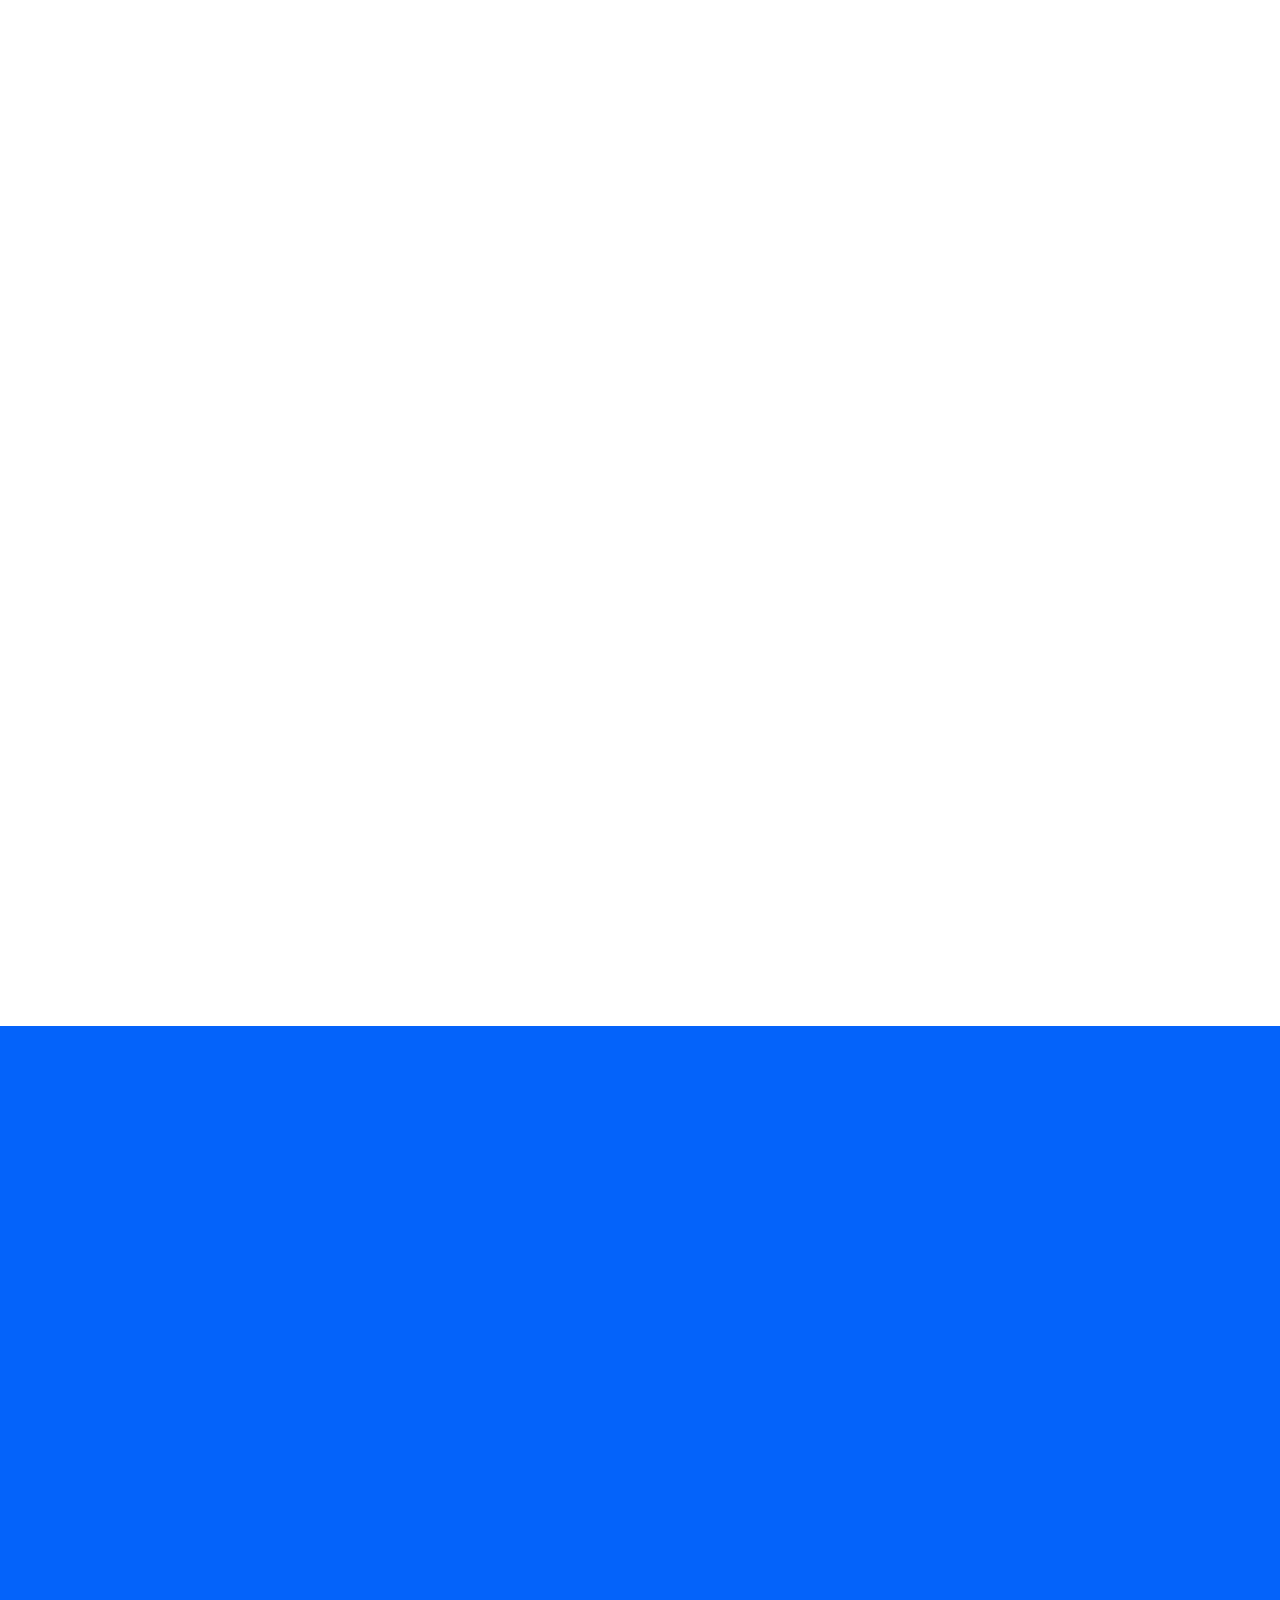
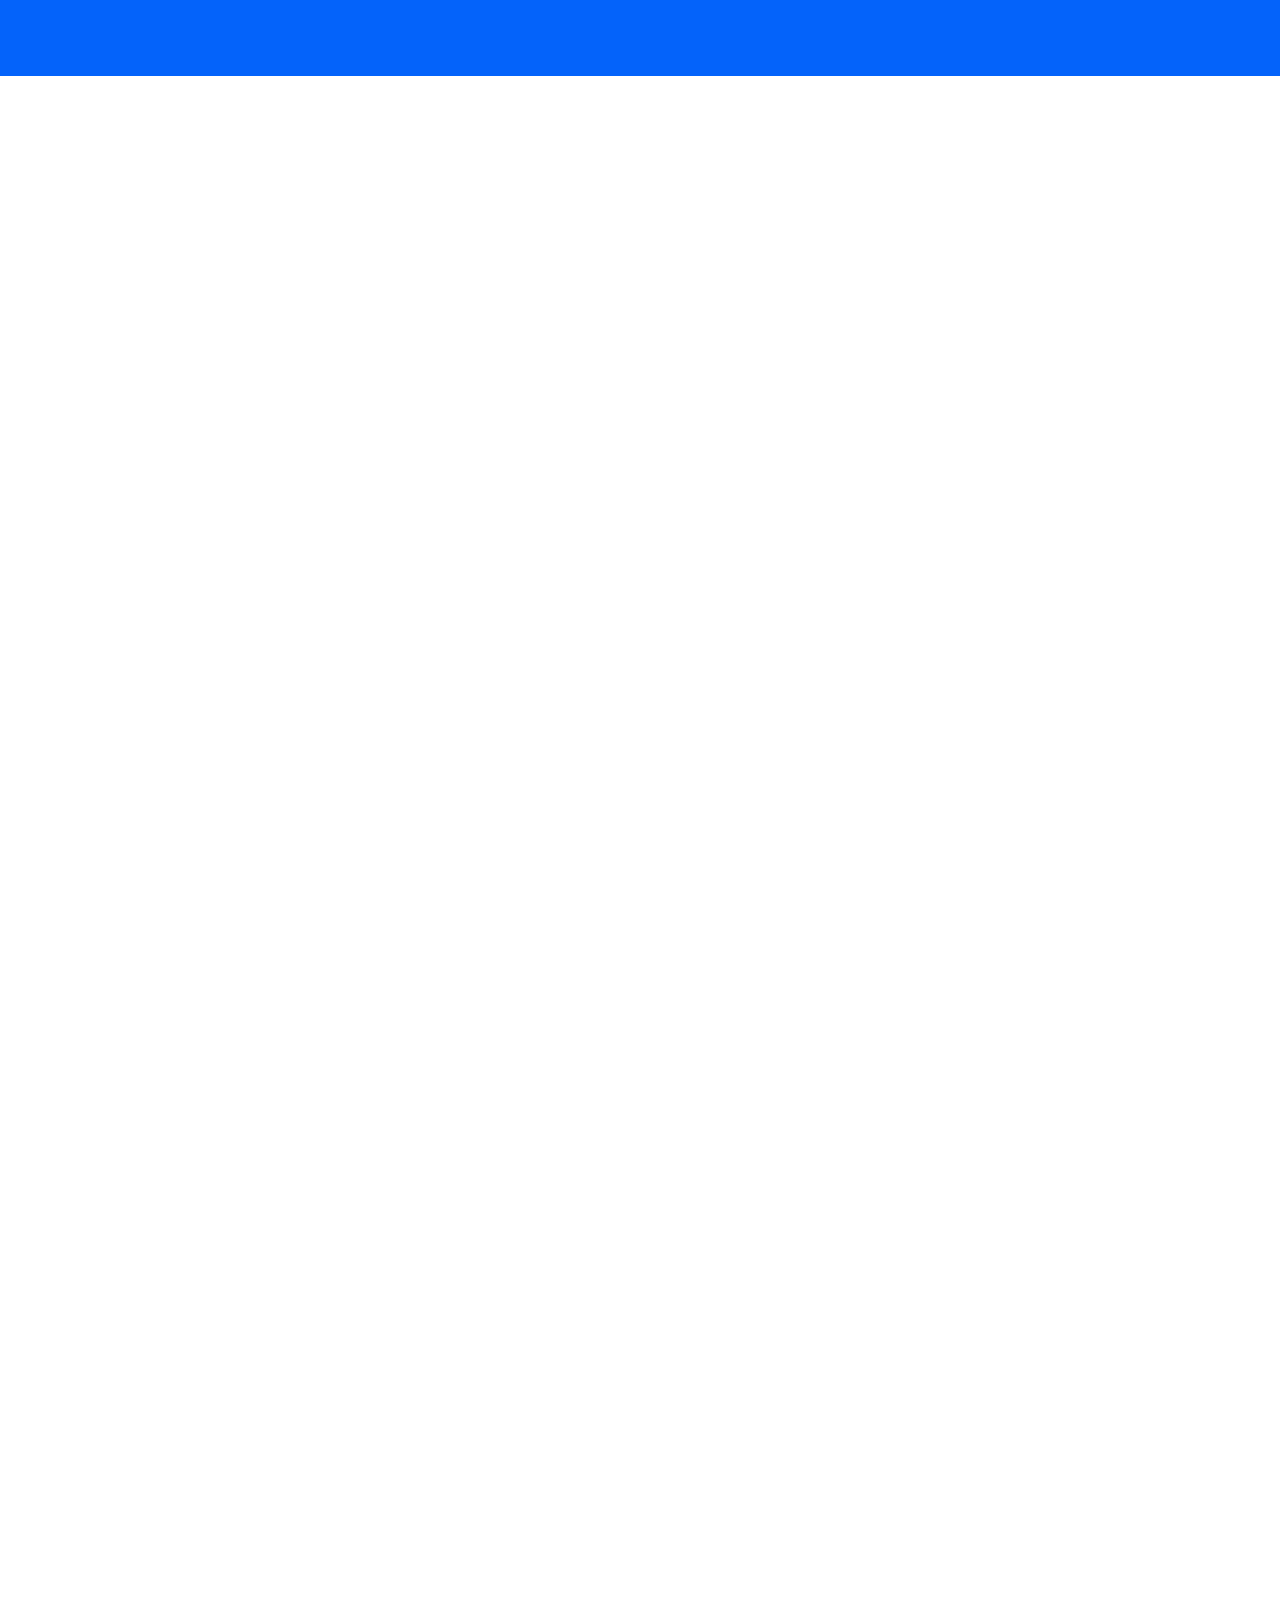
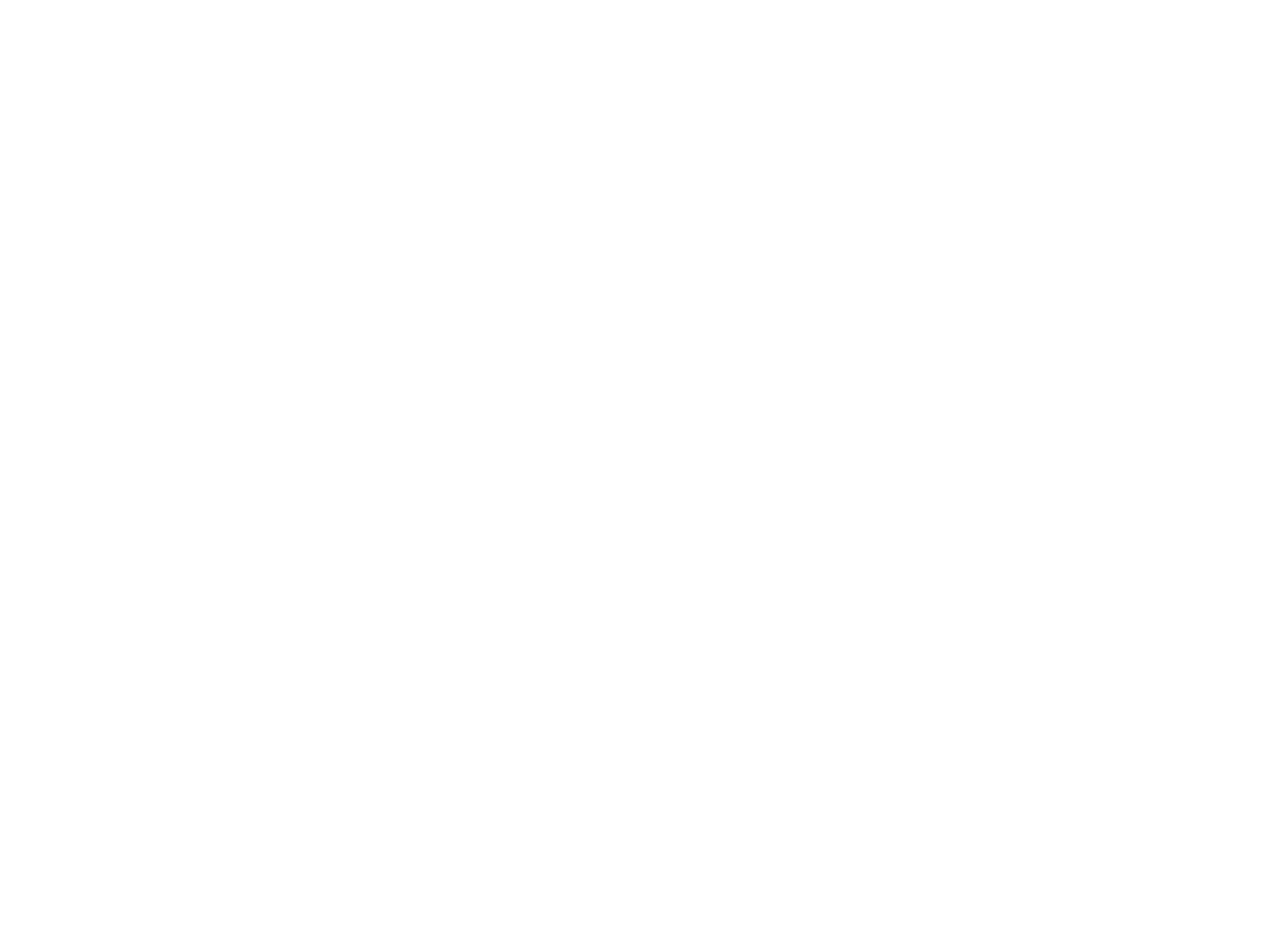
==== commit 656691b4: "Forrm (tyo)" ====
--- a/bbc_web/index.html
+++ b/bbc_web/index.html
@@ -3,7 +3,7 @@
 
 <head>
     <meta charset="utf-8">
-    <title>Klinik - Clinic Website Template</title>
+    <title>BBC \  </title>
     <meta content="width=device-width, initial-scale=1.0" name="viewport">
     <meta content="" name="keywords">
     <meta content="" name="description">
@@ -447,41 +447,50 @@
                         <form>
                             <div class="row g-3">
                                 <div class="col-12 col-sm-6">
-                                    <input type="text" class="form-control border-0" placeholder="Your Name" style="height: 55px;">
+                                    <input type="text" class="form-control border-0" placeholder="Nama" style="height: 55px;">
                                 </div>
                                 <div class="col-12 col-sm-6">
-                                    <input type="email" class="form-control border-0" placeholder="Your Email" style="height: 55px;">
+                                    <input type="text" class="form-control border-0" placeholder="Tempat Tanggal Lahir" style="height: 55px;">
                                 </div>
                                 <div class="col-12 col-sm-6">
-                                    <input type="text" class="form-control border-0" placeholder="Your Mobile" style="height: 55px;">
+                                    <input type="text" class="form-control border-0" placeholder="NIK" style="height: 55px;">
                                 </div>
                                 <div class="col-12 col-sm-6">
                                     <select class="form-select border-0" style="height: 55px;">
-                                        <option selected>Choose Doctor</option>
-                                        <option value="1">Doctor 1</option>
-                                        <option value="2">Doctor 2</option>
-                                        <option value="3">Doctor 3</option>
+                                        <option selected>Pilih Kategori</option>
+                                        <option value="1">Preparatory Class 1A</option>
+                                        <option value="2">Preparatory Class 1B</option>
+                                        <option value="3">Preparatory Class 2A</option>
+                                        <option value="4">Preparatory Class 2B</option>
+                                        <option value="5">Preparatory Class 3A</option>
+                                        <option value="5">Preparatory Class 3B</option>
+                                        <option value="5">Preparatory Class 4A</option>
+                                        <option value="5">Preparatory Class 4B</option>
+                                        <option value="5">Preparatory Class 5A</option>
+                                        <option value="5">Preparatory Class 5B</option>
+                                        <option value="5">Preparatory Class 6A</option>
+                                        <option value="5">Preparatory Class 6B</option>
                                     </select>
                                 </div>
                                 <div class="col-12 col-sm-6">
                                     <div class="date" id="date" data-target-input="nearest">
                                         <input type="text"
                                             class="form-control border-0 datetimepicker-input"
-                                            placeholder="Choose Date" data-target="#date" data-toggle="datetimepicker" style="height: 55px;">
+                                            placeholder="Nomer HP" data-target="#date" data-toggle="datetimepicker" style="height: 55px;">
                                     </div>
                                 </div>
                                 <div class="col-12 col-sm-6">
                                     <div class="time" id="time" data-target-input="nearest">
                                         <input type="text"
                                             class="form-control border-0 datetimepicker-input"
-                                            placeholder="Choose Date" data-target="#time" data-toggle="datetimepicker" style="height: 55px;">
+                                            placeholder="Nama Orangtua" data-target="#time" data-toggle="datetimepicker" style="height: 55px;">
                                     </div>
                                 </div>
                                 <div class="col-12">
-                                    <textarea class="form-control border-0" rows="5" placeholder="Describe your problem"></textarea>
+                                    <textarea class="form-control border-0" rows="5" placeholder="Alamat Lengkap"></textarea>
                                 </div>
                                 <div class="col-12">
-                                    <button class="btn btn-primary w-100 py-3" type="submit">Book Appointment</button>
+                                    <button class="btn btn-primary w-100 py-3" type="submit">Kirim Mail</button>
                                 </div>
                             </div>
                         </form>
@@ -498,7 +507,7 @@
         <div class="container">
             <div class="text-center mx-auto mb-5 wow fadeInUp" data-wow-delay="0.1s" style="max-width: 600px;">
                 <p class="d-inline-block border rounded-pill py-1 px-4">Testimonial</p>
-                <h1>What Say Our Patients!</h1>
+                <h1>Testimoni Dari Member</h1>
             </div>
             <div class="owl-carousel testimonial-carousel wow fadeInUp" data-wow-delay="0.1s">
                 <div class="testimonial-item text-center">
@@ -517,6 +526,7 @@
                         <span class="fst-italic">Mahasiswa</span>
                     </div>
                 </div>
+   
                 <div class="testimonial-item text-center">
                     <img class="img-fluid bg-light rounded-circle p-2 mx-auto mb-4" src="img/testimonial-3.jpg" style="width: 100px; height: 100px;">
                     <div class="testimonial-text rounded text-center p-4">
